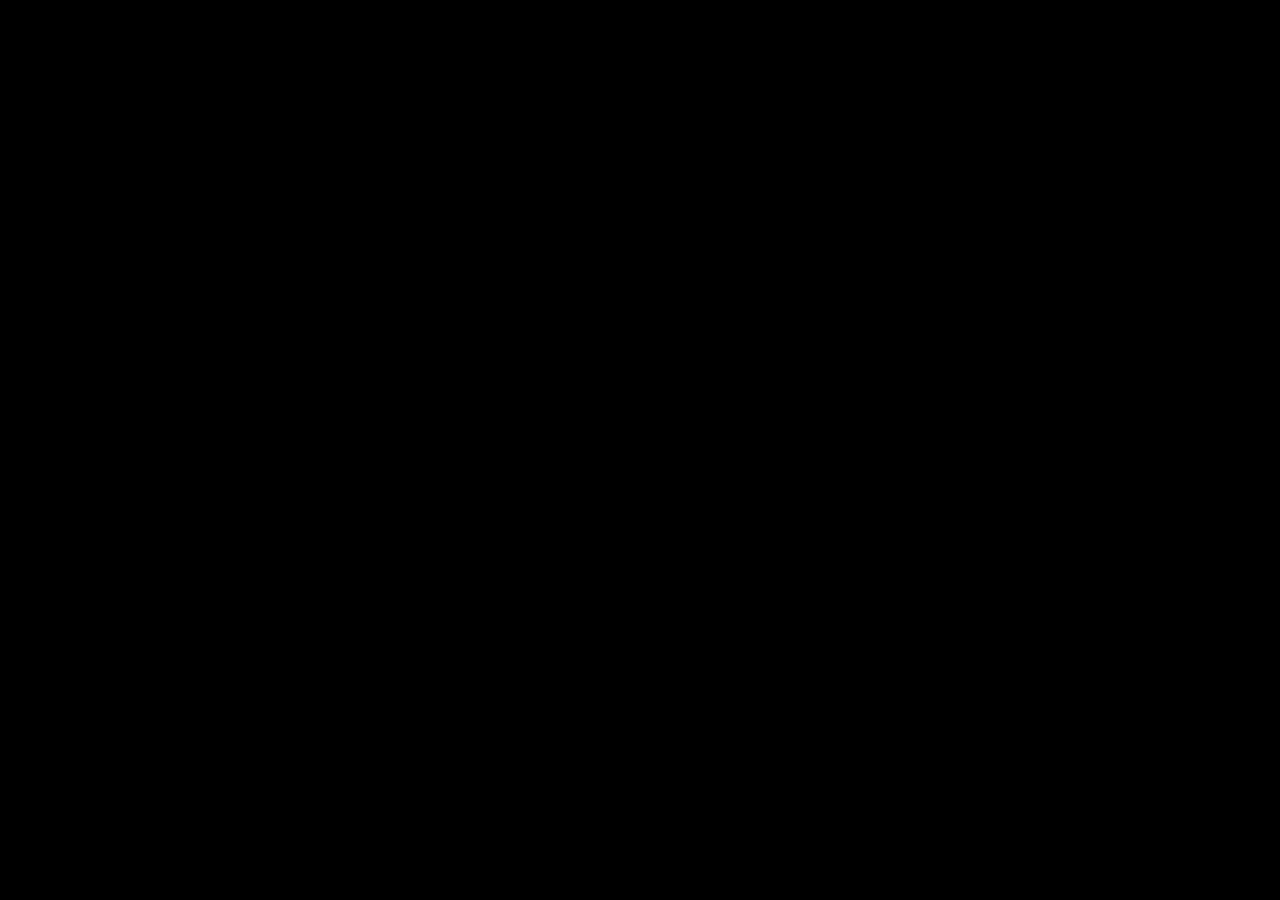
==== mario.html @ 0488d5fa "Add files via upload" ====
<!DOCTYPE html>
<html lang="en-us">
<head>
    <meta charset="utf-8">
    <title>Full Screen Mario</title>

    <link href="mario.css" rel="stylesheet">
    <link href="Fonts/stylesheet.css" rel="stylesheet">

    <script src="data.js"></script>
    <script src="editor.js"></script>
    <script src="gamepad.js"></script>
    <script src="generator.js"></script>
    <script src="library.js"></script>
    <script src="load.js"></script>
    <script src="maps.js"></script>
    <script src="mario.js"></script>
    <script src="sprites.js"></script>
    <script src="things.js"></script>
    <script src="toned.js"></script>
    <script src="triggers.js"></script>
    <script src="upkeep.js"></script>
    <script src="utility.js"></script>
    
    <!-- Refactored libraries/frameworks under /src -->
    <script src="src/AudioPlayr/AudioPlayr.js"></script>
    <script src="src/TimeHandlr/TimeHandlr.js"></script>
    <script src="src/QuadsKeepr/QuadsKeepr.js"></script>

</head>
<body>
</body>
</html>
---- mario.css ----
html { background: black; }
html, body, .text, .display {
  border: 0;
  margin: 0;
  padding: 0;
  color: #fafafa;
  text-align: center;
  vertical-align: middle;
  font-family: 'Press Start';
  z-index: 84;
  -webkit-font-smoothing: none;
  -webkit-user-select: none;
}

body { 
  width: 100%;
  height: 100%;
  overflow: hidden;
}

canvas {
  position: absolute;
  left: 0;
}

/*
 * Game objects
 */ 
.display {
  position: fixed;
  font-size: 21px;
}
.indisplay {
  margin: 7px 14px 0 14px;
  text-align: center;
  z-index: 14;
}
.indisplay.counter, .indisplay.seed {
  position: fixed;
  padding: 3px 7px;
  bottom: 0;
  background: rgba(0,0,0,.49);
}
.indisplay.counter { right: 0; }
.indisplay.seed{ left: 0; }

.text {
  position: absolute;
  z-index: 14;
  text-align: left;
  line-height: 210%;
  vertical-align: middle;
}
.text * {
  margin: 0;
}

.score {
  width: 35px;
  height: 14px;
  font-size: 21px;
  z-index: 14;
 }
 
/* Editor */

.editor #data_display {
  display: none;
}
 
/* Editor - Sidebar */
#sidebar {
  background: black;
  position: fixed;
  right: -322px;
  width: 343px;
  height: 100%;
  z-index: 96;
  border-left: 2px solid #ccc;
  transition: right 280ms;
}
#sidebar:hover , #sidebar.expanded { right: 0; }
#sidebar * {
  font-family: 'Press Start';
  line-height: 140%;
  color: #ddd;
}
#sidebar #sectionselect {
  font-size: 1.4em;
}
#sidebar h1 {
  font-size: 1.4em;
  padding-bottom: 14px;
  border-bottom: 2px solid #999;
}
#sidebar .group {
  padding: 7px;
  width: 100%;
  min-height: 70px;
  line-height: 175%;
}
#sidebar .group select , #sidebar .group input{
  padding-bottom: 3px;
  height: 21px;
  border: 1px solid #333;
  border-radius: 3px;
  background-color: black;
}
#sidebar #options {
  font-size: 17px;
}
/* For the Characters / Solids / Etc. dropdown */
#sidebar .options.big {
  padding-top: 3px;
  height: 28px;
  text-align: center;
  font-size: 21px;
}
/* General argument inputs */
#sidebar #options h3.title {
  margin-top: -21px;
  padding-right: 105px;
  border-bottom: 1px solid #777;
  text-align: right;
  font-size: 19px;
}
#sidebar #options input, #sidebar #options select {
  margin-top: -14px;
  padding: 3px;
  max-width: 175px;
  min-height: 24px;
  background: black;
  border: 1px solid #333;
  text-align: left;
}
#sidebar #options .auto {
  padding: 3px 7px;
  text-align: left;
}
#sidebar #options input[type=Number] {
  max-width: 63px;
}
/* Option labels */
#sidebar #options .optspan {
  margin-right: 3px;
  font-size: 14px;
  color: #aaa;
}
/* Stops the input after a label from being too high */
#sidebar #options .optspan + input {
  margin-top: -3px;
}
/* The #options td shenanigans */
#options tr td:first-of-type {
  text-align: right;
}
#options tr td:last-of-type {
  text-align: left;
}

/* Editor - Sidebar - Controls */
#controls {
  position: absolute;
  bottom: 0;
  right: 3px;
  transition: 70ms opacity;
}
.control {
  float: right;
  width: 64px;
  height: 64px;
  border: 2px solid #aaa;
  cursor: pointer;
  transition: 49ms opacity;
  opacity: .7;
}
.control:hover, .control.enabled { opacity: 1; }
.controltext {
  padding-top: 21px;
  font-size: 11px;
  opacity: .49;
}

/* Editor - Bottom Bar */
#bottombar {
  position: absolute;
  bottom: 68px; /* room for the controls */
  background: #111;
  transition: all 280ms, visibility 0;
  opacity: .7;
}
#bottombar:hover { 
  opacity: 1;
}
/* Each holder holds and frames a preview canvas (button) */
#bottombar .holder {
  float: left;
  width: 64px;
  height: 64px;
  border: 2px solid white;
  cursor: pointer;
  overflow: hidden;
}
#bottombar canvas {
  position: static;
  max-height: 100%;
}

/* Editor - Maplines */
#maplines {
  position: fixed;
  height: 100%;
  width: 100%;
  opacity: .49;
  border-left: 2px dashed #ddd;
  cursor: crosshair;
}
.mapline {
  position: fixed;
  padding: 1px;
  width: 100%;
  border-top: 2px dashed #eee;
  text-align: left;
  cursor: crosshair;
}

/* Erasing (cursor) */
#erasing canvas, .erasing #maplines, .erasing .mapline, .erasing #follower {
  cursor: url(Theme/EraserTip.gif), pointer;
}

/* The Editor Follower has the same cursor as the rest of the stuff */
#follower {
  cursor: crosshair;
}

/* Editor - Scrollers */

.scroller {
  position: fixed;
  width: 64px;
  height: 128px;
  opacity: .21;
  z-index: 7;
  cursor: none;
  background: url('Theme/Hand.gif') center center no-repeat;
}
.scroller:hover { opacity: .84; }
.scroller.off {
  display: none;
  visibility: hidden;
  z-index: -35;
}

.flipped {
  -moz-transform: scaleX(-1);
  -o-transform: scaleX(-1);
  -webkit-transform: scaleX(-1);
  transform: scaleX(-1);
  filter: FlipH;
  -ms-filter: "FlipH";
}


/* Editor - Input Window */

/* Input window
*/
#input_window {
  position: fixed;
  height: 100%;
  padding-top: 42px;
  background: rgba(7,21,0,.84);
  /* border-color: 1px solid rgba(210,210,210,.8); */
  box-shadow: 0 0 210px rgba(0,0,1,.7) inset;
  z-index: 98;
}
#input_window textarea {
  margin-top: 35px;
  padding: 7px 21px 14px 28px;
  width: 100%;
  height: 50%;
  background-color: rgba(14, 14, 14, .77);
  background-image: url([data-uri]);
  background-repeat: repeat-y;
  background-position: 21px;
  border-width: 1px 0 1px 0;
  color: white;
  vertical-align: top;
  font-family: "Courier New", "Courier", monospace;
}
#input_window textarea:focus {
  outline: 0;
  border-color: gold;
}
#input_window .window_button {
  float: right;
  margin: 0 21px 0 0;
  padding: 11px;
  padding-bottom: 7px;
  border: 3px solid rgba(175,175,175,.7);
  border-top: 0;
  border-bottom-right-radius: 7px;
  border-bottom-left-radius: 7px;
  cursor: pointer;
}

#window_submit { 
  margin-right: 4%;
  background: rgba(14,70,14,.84);
  font-size: 21px;
}
#window_cancel {
  margin-right: 14px;
  background: rgba(70,14,14,.84);
}




/*
  Thanks so much to the people who worked to recreate the 8-bit fonts!
  Super Plumber Brothers: http://www.fontspace.com/category/mario
  Press Start: http://www.zone38.net/font/ (see Fonts/LICENSE-PS.txt)
*/

/* Press Start (2P) is used for the vast majority of in-game fonts *//*
@font-face {
    font-family: 'Press Start';
    src: url('Fonts/PressStart2P.ttf') format('truetype');
    font-weight: normal;
    font-style: normal;
}

/* Super Plumber Bros is used for the main title screen in World 1-1 *//*
@font-face {
    font-family: 'Super Plumber Bros';
    src: url('Fonts/Super Plumber Brothers.ttf') format('truetype');
    font-weight: normal;
    font-style: normal;
}
*/
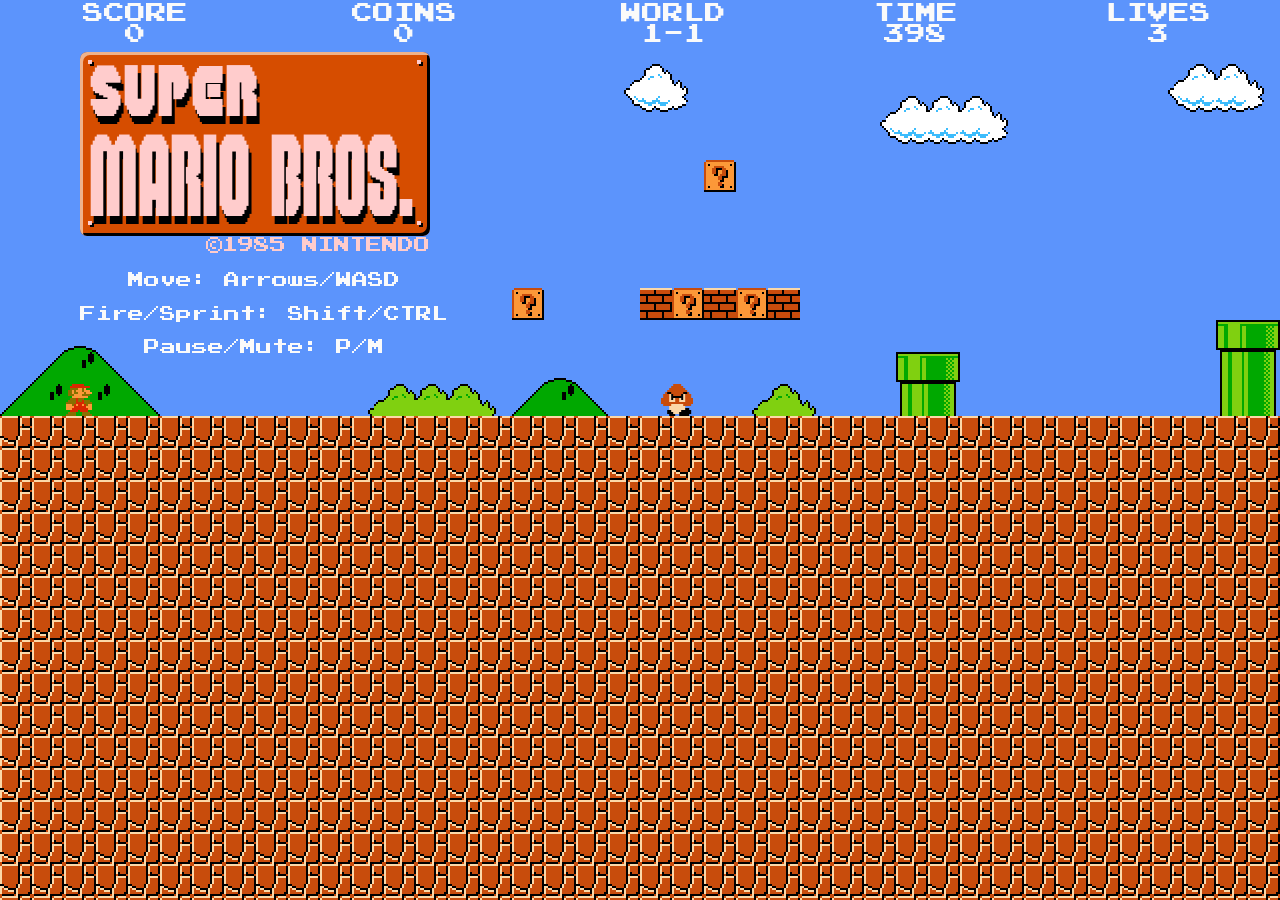
==== commit bfcb94e1: "chore: add LICENSE and copyright notices (all rights reserved)" ====
--- a/mario.html
+++ b/mario.html
@@ -1,4 +1,10 @@
 <!DOCTYPE html>
+<!--
+  Copyright (c) 2026 Chandrasen. All rights reserved.
+  This file is proprietary and confidential.
+  Unauthorized copying, modification, distribution, or use is prohibited.
+-->
+
 <html lang="en-us">
 <head>
     <meta charset="utf-8">
--- a/mario.css
+++ b/mario.css
@@ -1,3 +1,9 @@
+/*
+ * Copyright (c) 2026 Chandrasen. All rights reserved.
+ * This source code is proprietary and confidential.
+ * Unauthorized copying, modification, distribution, or use is prohibited.
+ */
+
 html { background: black; }
 html, body, .text, .display {
   border: 0;
--- a/Fonts/stylesheet.css
+++ b/Fonts/stylesheet.css
@@ -0,0 +1,36 @@
+/*
+ * Copyright (c) 2026 Chandrasen. All rights reserved.
+ * This source code is proprietary and confidential.
+ * Unauthorized copying, modification, distribution, or use is prohibited.
+ */
+
+/* Generated by Font Squirrel (http://www.fontsquirrel.com) on October 5, 2013 */
+
+
+
+@font-face {
+    font-family: 'Press Start';
+    src: url('pressstart2p-webfont.eot');
+    src: url('pressstart2p-webfont.eot?#iefix') format('embedded-opentype'),
+         url('pressstart2p-webfont.woff') format('woff'),
+         url('pressstart2p-webfont.ttf') format('truetype'),
+         url('pressstart2p-webfont.svg#press_start_2pregular') format('svg');
+    font-weight: normal;
+    font-style: normal;
+
+}
+
+
+
+
+@font-face {
+    font-family: 'Super Plumber Bros';
+    src: url('super_plumber_brothers-webfont.eot');
+    src: url('super_plumber_brothers-webfont.eot?#iefix') format('embedded-opentype'),
+         url('super_plumber_brothers-webfont.woff') format('woff'),
+         url('super_plumber_brothers-webfont.ttf') format('truetype'),
+         url('super_plumber_brothers-webfont.svg#super_plumber_brothersregular') format('svg');
+    font-weight: normal;
+    font-style: normal;
+
+}
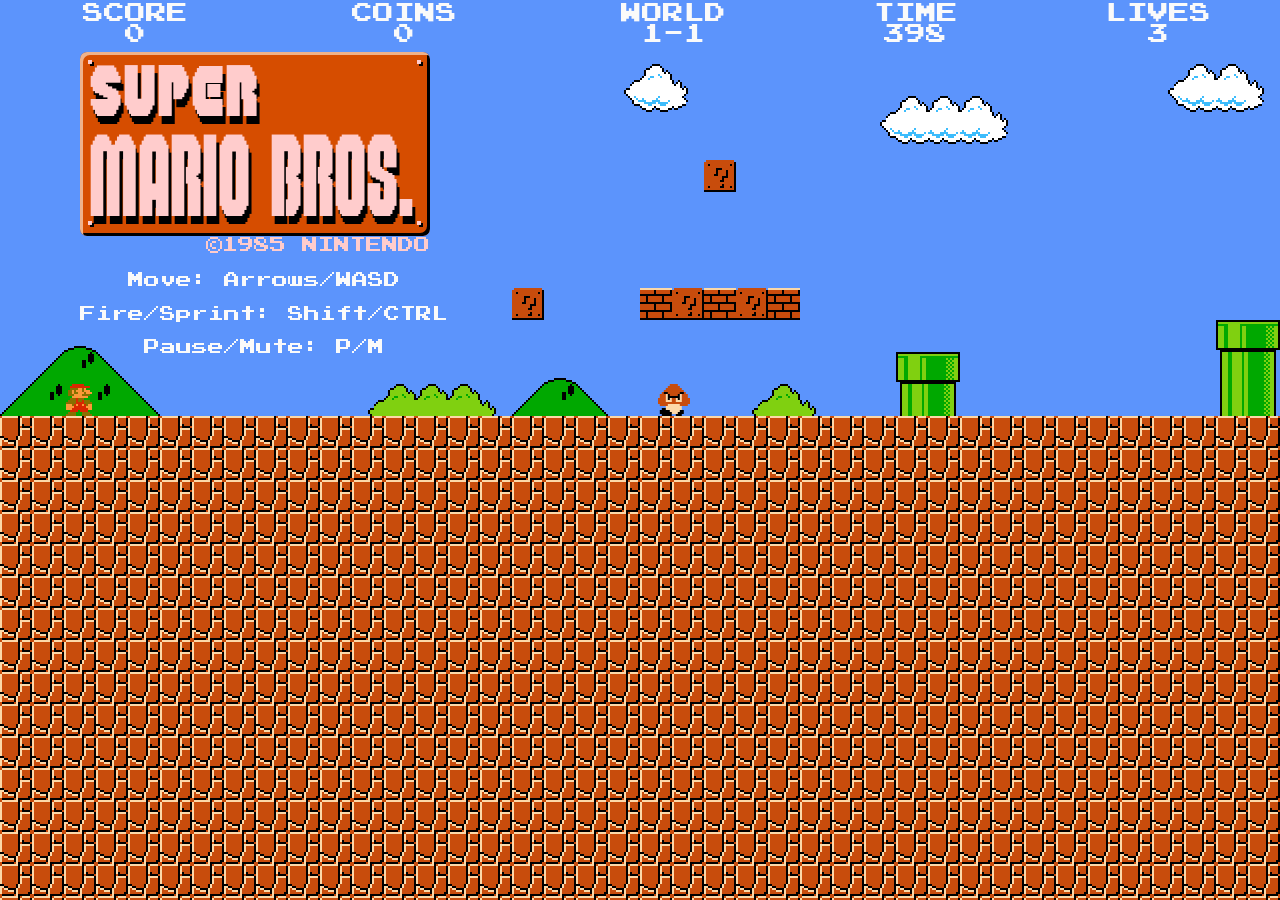
==== commit e945dfb9: "Add favicon" ====
--- a/mario.html
+++ b/mario.html
@@ -7,6 +7,7 @@
 
 <html lang="en-us">
 <head>
+    <link rel="icon" type="image/svg+xml" href="favicon.svg">
     <meta charset="utf-8">
     <title>Full Screen Mario</title>
 
